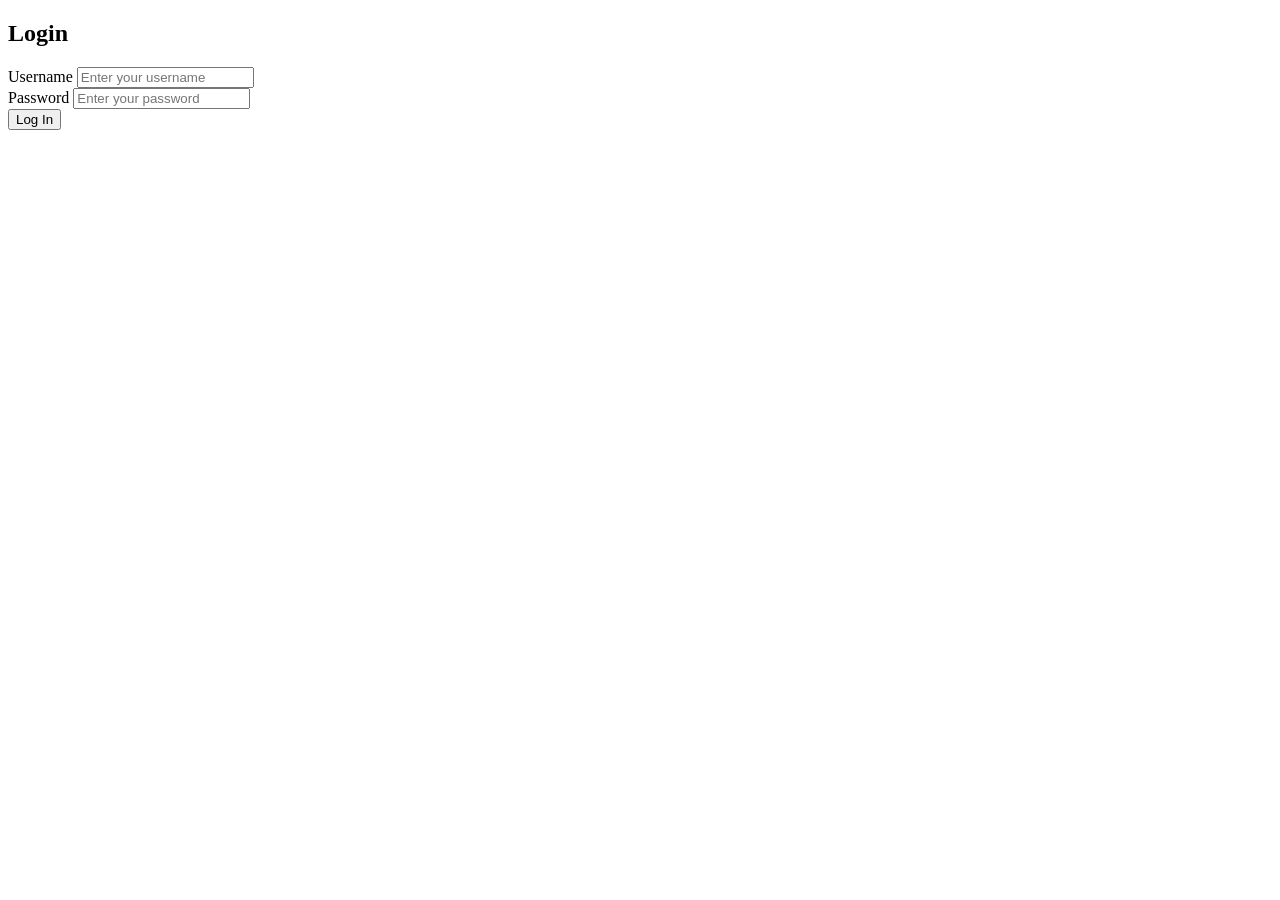
==== index.html @ 8fd5d44c "Creation: login" ====
<!DOCTYPE html>
<html lang="en">
    <head>
        <meta charset="UTF-8">
        <meta name="viewport" content="width=device-width, initial-scale=1.0">
        <title>Digital Fantasy</title>
    </head>
    <body>
        <section id="login-area">
    <div class="login-container">
        <h2>Login</h2>
        <form action="/login" method="POST">
            <div class="form-group">
                <label for="username">Username</label>
                <input type="text" id="username" name="username" placeholder="Enter your username" required>
            </div>
            <div class="form-group">
                <label for="password">Password</label>
                <input type="password" id="password" name="password" placeholder="Enter your password" required>
            </div>
            <div class="form-actions">
                <button type="submit">Log In</button>
            </div>
        </form>
    </div>
</section>

    <script src="login.js"></script>
    </body>
</html>
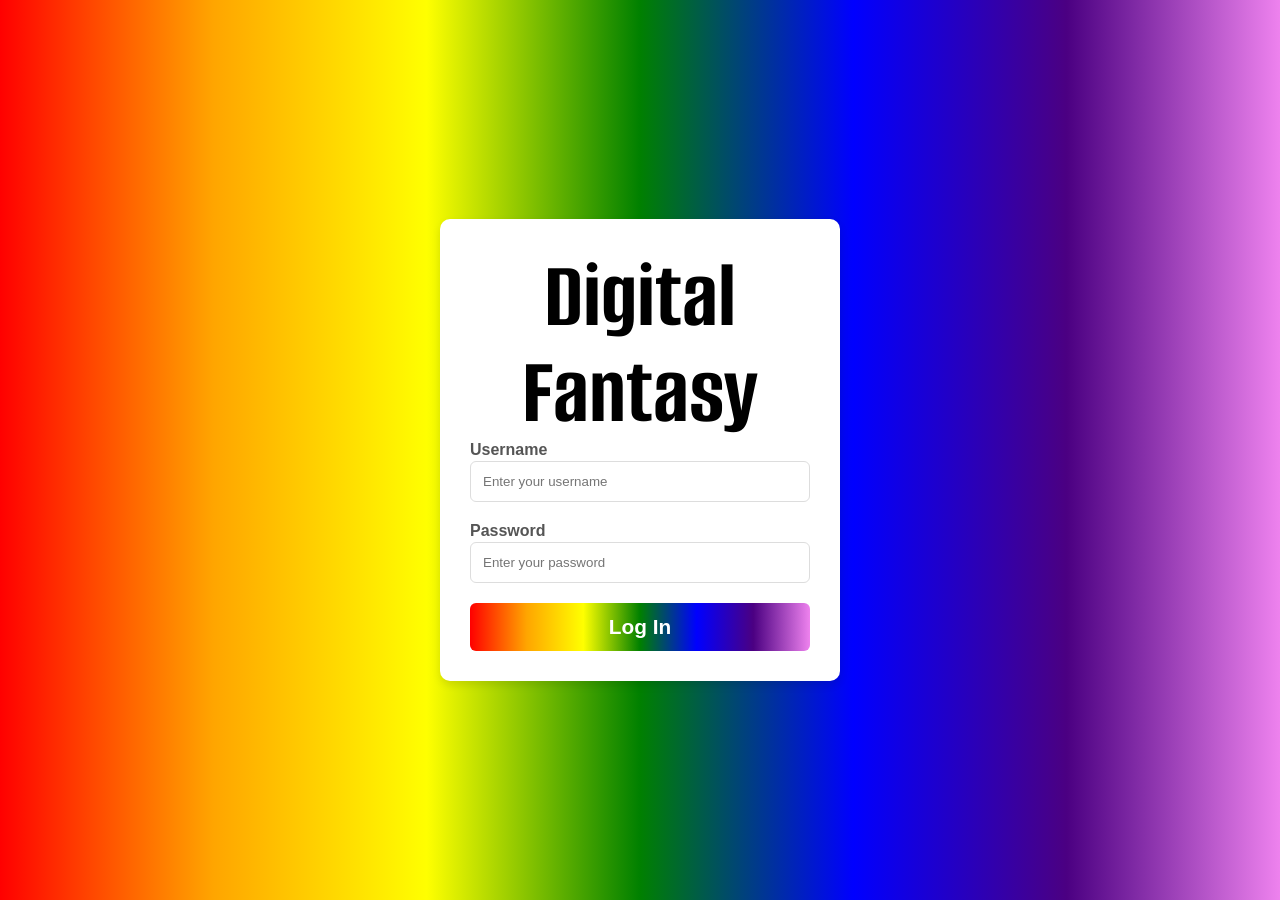
==== commit 28bef9b2: "update: coloquei o visual da página de login" ====
--- a/index.html
+++ b/index.html
@@ -4,11 +4,12 @@
         <meta charset="UTF-8">
         <meta name="viewport" content="width=device-width, initial-scale=1.0">
         <title>Digital Fantasy</title>
+        <link rel="stylesheet" href="login.css">
     </head>
     <body>
         <section id="login-area">
     <div class="login-container">
-        <h2>Login</h2>
+        <h1>Digital Fantasy</h1>
         <form action="/login" method="POST">
             <div class="form-group">
                 <label for="username">Username</label>
--- a/login.css
+++ b/login.css
@@ -0,0 +1,98 @@
+@import url('https://fonts.googleapis.com/css2?family=Alumni+Sans&display=swap');
+
+body {
+    font-family: 'Segoe UI', Tahoma, Geneva, Verdana, sans-serif;
+    background-image: linear-gradient(
+    to right,
+    red,
+    orange,
+    yellow,
+    green,
+    blue,
+    indigo,
+    violet
+  );
+    display: flex;
+    justify-content: center;
+    align-items: center;
+    height: 100vh;
+    margin: 0;
+}
+
+h1{
+    text-align: center;
+    font-family: 'Alumni Sans', sans-serif;
+    font-size: 6rem;
+    margin: 0px;
+    line-height: 1;
+}
+
+#login-area {
+    width: 100%;
+    max-width: 400px;
+    padding: 15px;
+}
+
+.login-container {
+    background-color: #ffffff;
+    padding: 30px;
+    border-radius: 10px;
+    box-shadow: 0 4px 8px rgba(0, 0, 0, 0.1);
+}
+
+.login-container h2 {
+    text-align: center;
+    margin-bottom: 25px;
+    color: #333;
+}
+
+.form-group {
+    margin-bottom: 20px;
+}
+
+.form-group label {
+    display: block;
+    margin-bottom: 2px;
+    color: #555;
+    font-weight: bold;
+}
+
+.form-group input {
+    width: 100%;
+    padding: 12px;
+    border: 1px solid #ddd;
+    border-radius: 6px;
+    box-sizing: border-box;
+    transition: border-color 0.3s;
+}
+
+.form-group input:focus {
+    border-color: #c114e4;
+    outline: none;
+}
+
+.form-actions button {
+    width: 100%;
+    padding: 12px;
+    background-image: linear-gradient(
+    to right,
+    red,
+    orange,
+    yellow,
+    green,
+    blue,
+    indigo,
+    violet
+  );
+    color: white;
+    border: none;
+    border-radius: 6px;
+    cursor: pointer;
+    font-size: 1.3rem;
+    font-weight: bold;
+    transition: background-color 0.3s;
+}
+
+.form-actions button:hover {
+    background-color: #0056b3;
+}
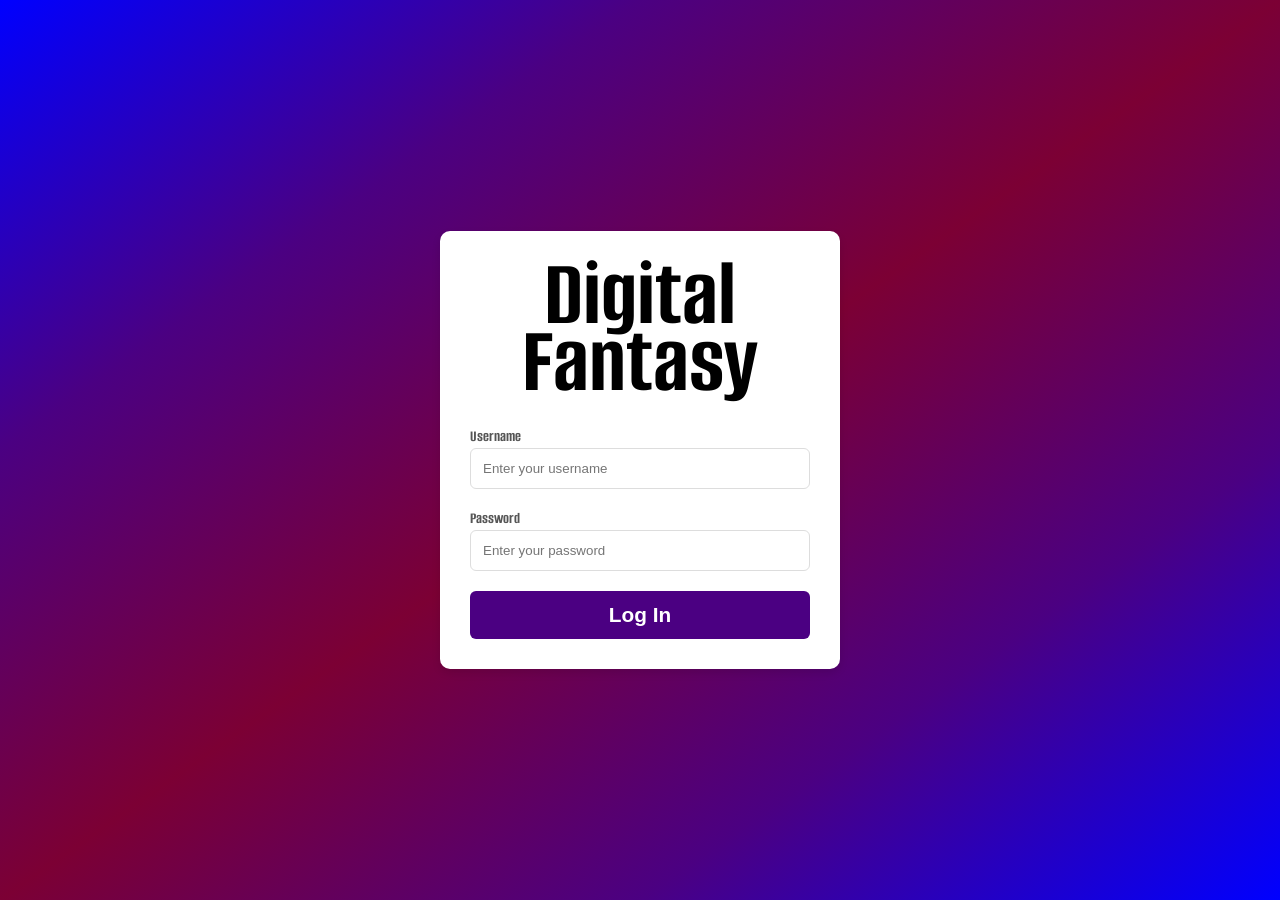
==== commit 3bd7c1f2: "feat: table page creation" ====
--- a/index.html
+++ b/index.html
@@ -7,24 +7,24 @@
         <link rel="stylesheet" href="login.css">
     </head>
     <body>
-        <section id="login-area">
+        <main id="login-area">
     <div class="login-container">
         <h1>Digital Fantasy</h1>
         <form action="/login" method="POST">
             <div class="form-group">
                 <label for="username">Username</label>
-                <input type="text" id="username" name="username" placeholder="Enter your username" required>
+                <input type="text" id="username" name="username" placeholder="Enter your username" autocomplete="username" required>
             </div>
             <div class="form-group">
                 <label for="password">Password</label>
-                <input type="password" id="password" name="password" placeholder="Enter your password" required>
+                <input type="password" id="password" name="password" placeholder="Enter your password" autocomplete="current-password" required>
             </div>
             <div class="form-actions">
                 <button type="submit">Log In</button>
             </div>
         </form>
     </div>
-</section>
+</main>
 
     <script src="login.js"></script>
     </body>
--- a/login.css
+++ b/login.css
@@ -3,28 +3,27 @@
 body {
     font-family: 'Segoe UI', Tahoma, Geneva, Verdana, sans-serif;
     background-image: linear-gradient(
-    to right,
-    red,
-    orange,
-    yellow,
-    green,
+    to bottom right,
     blue,
     indigo,
-    violet
+    rgb(124, 0, 52),
+    indigo,
+    blue
   );
     display: flex;
     justify-content: center;
     align-items: center;
     height: 100vh;
     margin: 0;
+    font-family: 'Alumni Sans', sans-serif !important;
 }
 
 h1{
     text-align: center;
     font-family: 'Alumni Sans', sans-serif;
     font-size: 6rem;
-    margin: 0px;
-    line-height: 1;
+    margin: 0 0 2rem 0;
+    line-height: 0.7;
 }
 
 #login-area {
@@ -74,16 +73,7 @@
 .form-actions button {
     width: 100%;
     padding: 12px;
-    background-image: linear-gradient(
-    to right,
-    red,
-    orange,
-    yellow,
-    green,
-    blue,
-    indigo,
-    violet
-  );
+    background-color: indigo;
     color: white;
     border: none;
     border-radius: 6px;
